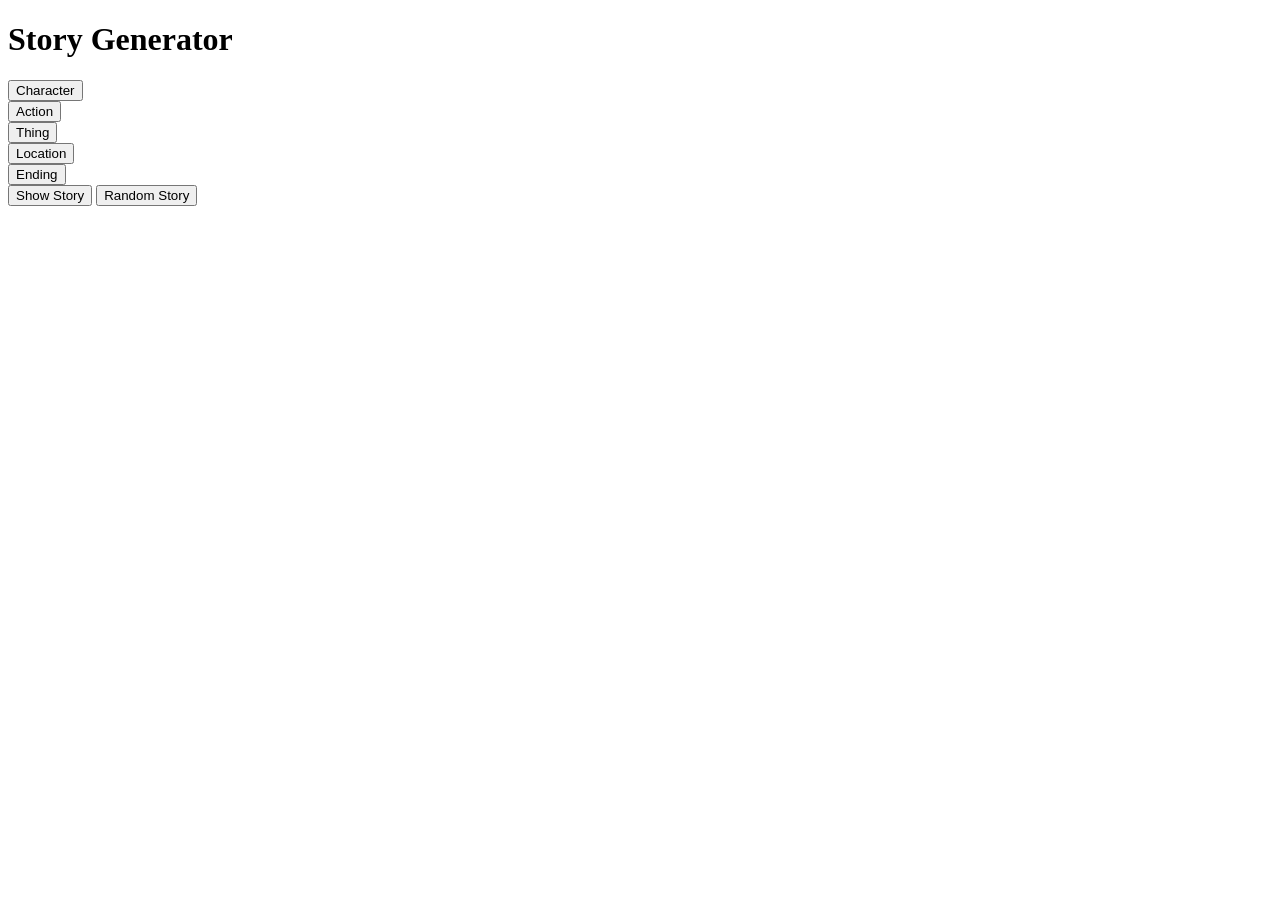
==== assignment-1/index.html @ b93c4ae2 "base html and js done." ====
<!DOCTYPE html>
<html lang="en">
    <head>
        <meta charset="UTF-8">
        <title>Story Generator</title>
        <script src="js/script.js" defer></script>
    </head>
    <body>
        <h1>Story Generator</h1>

        <!-- Button and output for choosing the character -->
        <div>
            <button id="charBtn">Character</button>
            <span id="charOut"></span>
        </div>

        <!-- Button and output for choosing the action -->
        <div>
            <button id="actionBtn">Action</button>
            <span id="actionOut"></span>
        </div>

        <!-- Button and output for choosing the thing (descriptor + noun) -->
        <div>
            <button id="thingBtn">Thing</button>
            <span id="thingOut"></span>
        </div>
        
        <!-- Button and output for choosing the location -->
        <div>
            <button id="locationBtn">Location</button>
            <span id="locationOut"></span>
        </div>

        <!-- Button and output for choosing the ending -->
        <div>
            <button id="ending">Ending</button>
            <span id="endingOut"></span>
        </div>

        <!-- Button that builds and displays the final story -->
        <button id="showStoryBtn">Show Story</button>

        <!-- Button that picks a random item from each array -->
        <button id="randomBtn">Random Story</button>
        
        <!-- Paragraph where the completed story will appear -->
        <p id="storyOutput"></p>
    </body>
</html>
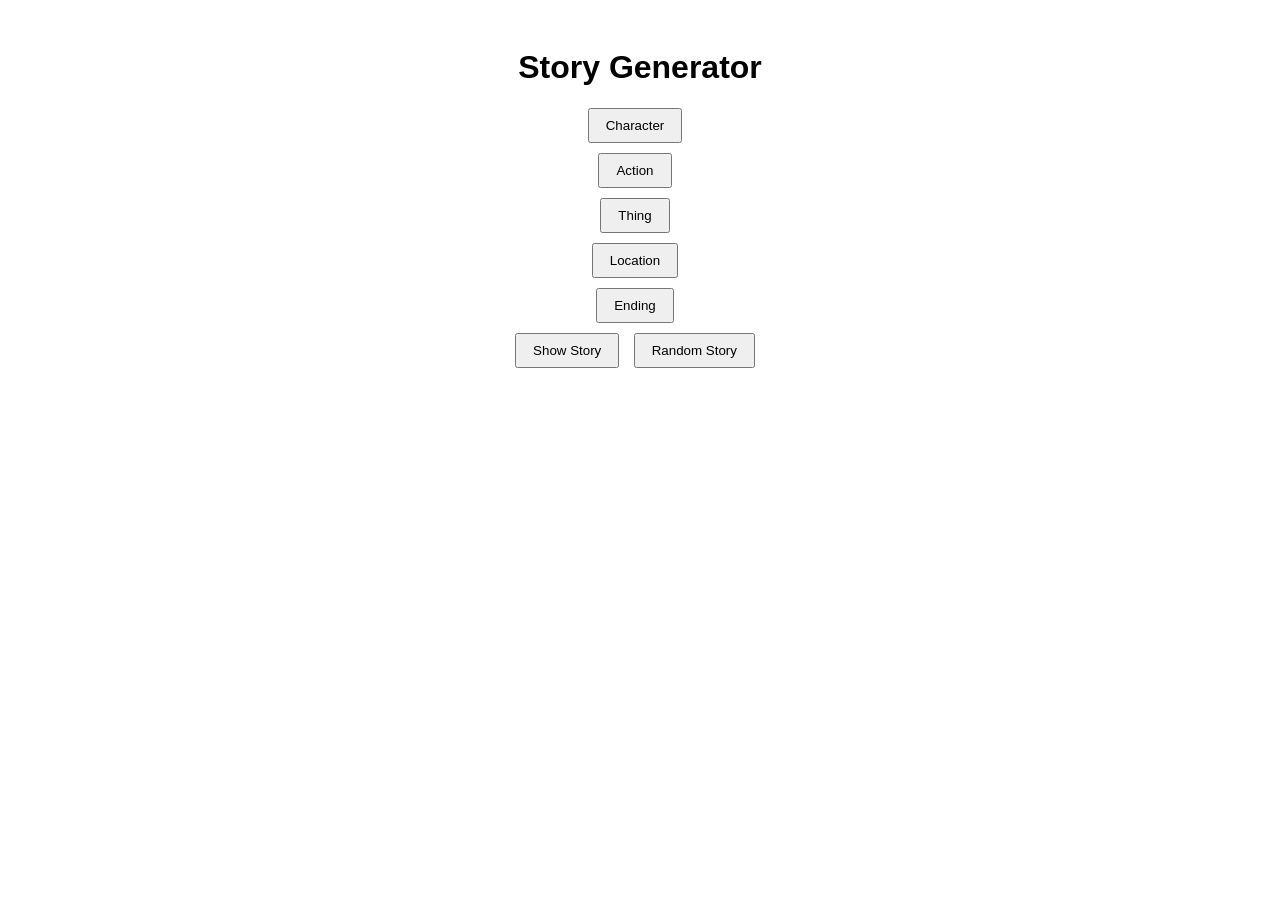
==== commit 89d85b53: "basic css added" ====
--- a/assignment-1/index.html
+++ b/assignment-1/index.html
@@ -3,6 +3,7 @@
     <head>
         <meta charset="UTF-8">
         <title>Story Generator</title>
+        <link href="css/styles.css" rel="stylesheet">
         <script src="js/script.js" defer></script>
     </head>
     <body>
@@ -34,7 +35,7 @@
 
         <!-- Button and output for choosing the ending -->
         <div>
-            <button id="ending">Ending</button>
+            <button id="endingBtn">Ending</button>
             <span id="endingOut"></span>
         </div>
 
@@ -43,7 +44,7 @@
 
         <!-- Button that picks a random item from each array -->
         <button id="randomBtn">Random Story</button>
-        
+
         <!-- Paragraph where the completed story will appear -->
         <p id="storyOutput"></p>
     </body>
--- a/assignment-1/css/styles.css
+++ b/assignment-1/css/styles.css
@@ -0,0 +1,23 @@
+@charset "utf-8";
+
+body {
+    font-family: Arial, sans-serif;
+    text-align: center;
+    padding: 20px;
+}
+
+div {
+    margin: 10px 0;
+}
+
+button {
+    padding: 8px 16px;
+    margin-right: 10px;
+    cursor: pointer;
+}
+
+#storyOutput {
+    margin-top: 20px;
+    font-size: 1.2em;
+    font-weight: bold;
+}
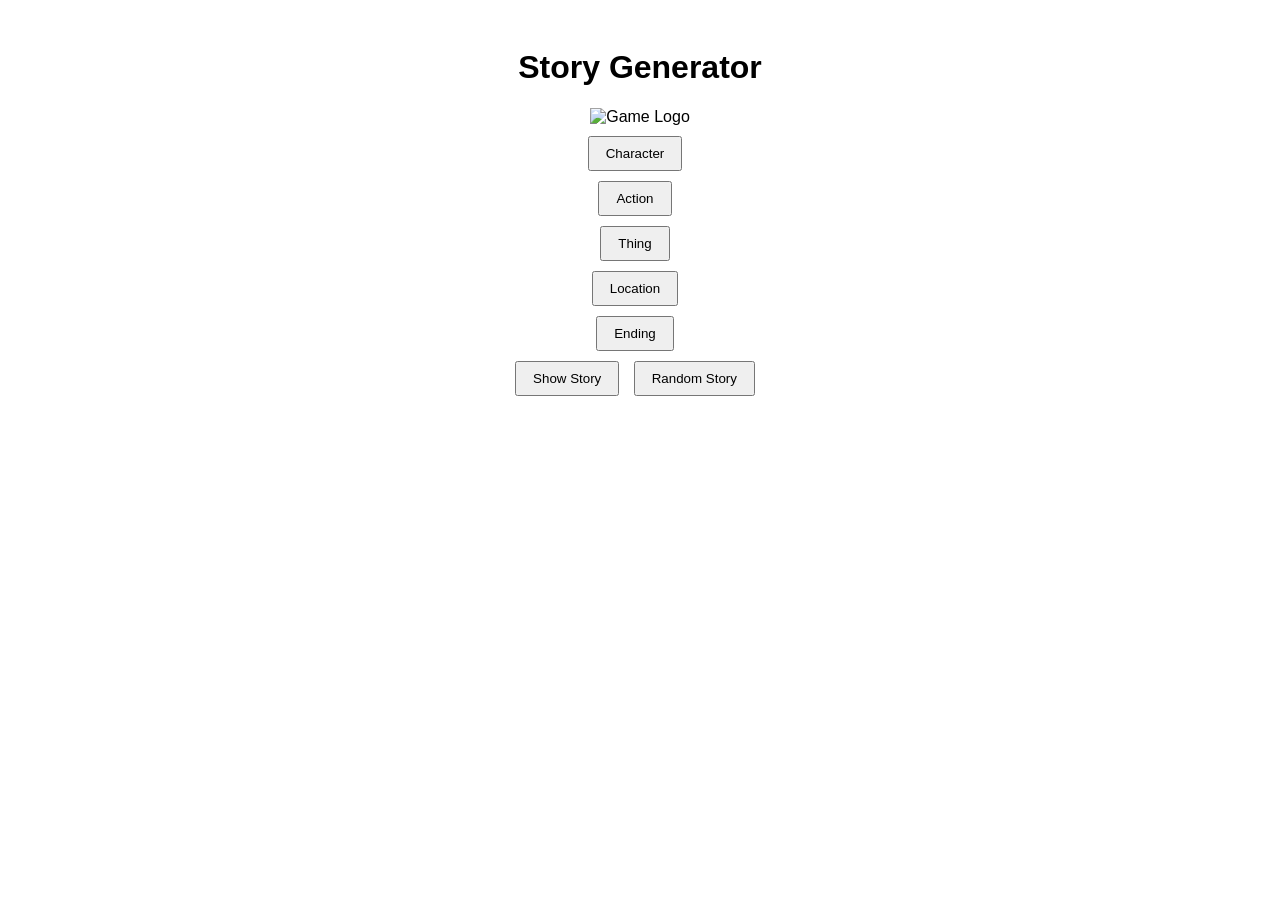
==== commit c4b82c61: "lesson 5, finished base arrays for project, added game logos to img folder" ====
--- a/assignment-1/index.html
+++ b/assignment-1/index.html
@@ -7,45 +7,53 @@
         <script src="js/script.js" defer></script>
     </head>
     <body>
-        <h1>Story Generator</h1>
 
-        <!-- Button and output for choosing the character -->
-        <div>
-            <button id="charBtn">Character</button>
-            <span id="charOut"></span>
+        <div id="backgroundWrapper">
+            <h1>Story Generator</h1>
+
+            <!-- Game Logo (reactive) -->
+             <div id="logoContainer">
+                <img id="gameLogo" src="" alt="Game Logo">
+             </div>
+            
+            <!-- Button and output for choosing the character -->
+            <div>
+                <button id="charBtn">Character</button>
+                <span id="charOut"></span>
+            </div>
+
+            <!-- Button and output for choosing the action -->
+            <div>
+                <button id="actionBtn">Action</button>
+                <span id="actionOut"></span>
+            </div>
+
+            <!-- Button and output for choosing the thing (descriptor + noun) -->
+            <div>
+                <button id="thingBtn">Thing</button>
+                <span id="thingOut"></span>
+            </div>
+            
+            <!-- Button and output for choosing the location -->
+            <div>
+                <button id="locationBtn">Location</button>
+                <span id="locationOut"></span>
+            </div>
+
+            <!-- Button and output for choosing the ending -->
+            <div>
+                <button id="endingBtn">Ending</button>
+                <span id="endingOut"></span>
+            </div>
+
+            <!-- Button that builds and displays the final story -->
+            <button id="showStoryBtn">Show Story</button>
+
+            <!-- Button that picks a random item from each array -->
+            <button id="randomBtn">Random Story</button>
+
+            <!-- Paragraph where the completed story will appear -->
+            <p id="storyOutput"></p>
         </div>
-
-        <!-- Button and output for choosing the action -->
-        <div>
-            <button id="actionBtn">Action</button>
-            <span id="actionOut"></span>
-        </div>
-
-        <!-- Button and output for choosing the thing (descriptor + noun) -->
-        <div>
-            <button id="thingBtn">Thing</button>
-            <span id="thingOut"></span>
-        </div>
-        
-        <!-- Button and output for choosing the location -->
-        <div>
-            <button id="locationBtn">Location</button>
-            <span id="locationOut"></span>
-        </div>
-
-        <!-- Button and output for choosing the ending -->
-        <div>
-            <button id="endingBtn">Ending</button>
-            <span id="endingOut"></span>
-        </div>
-
-        <!-- Button that builds and displays the final story -->
-        <button id="showStoryBtn">Show Story</button>
-
-        <!-- Button that picks a random item from each array -->
-        <button id="randomBtn">Random Story</button>
-
-        <!-- Paragraph where the completed story will appear -->
-        <p id="storyOutput"></p>
     </body>
 </html>
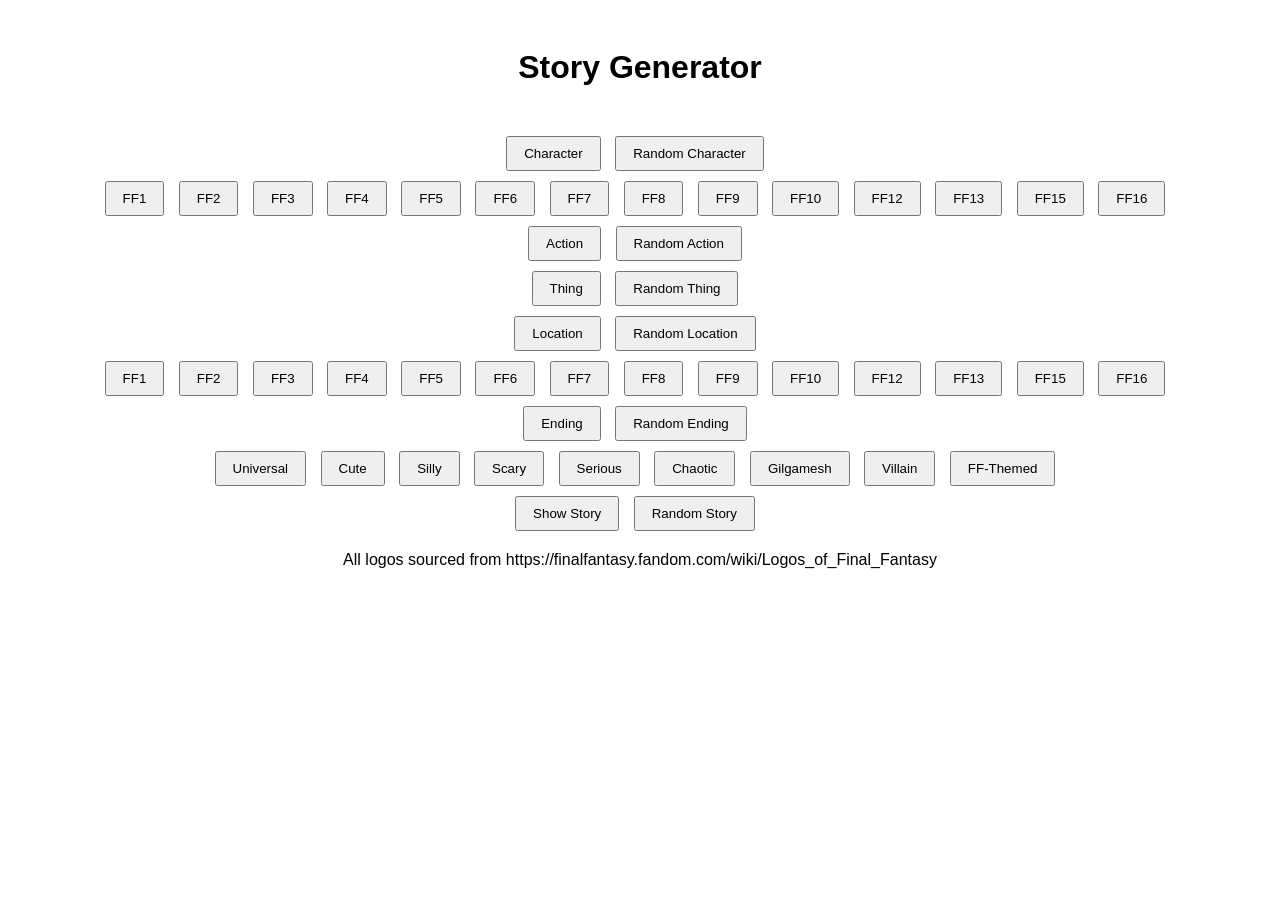
==== commit 9c4c41e2: "finished lesson 6 and did a lot of work on the assignment. created category buttons, mega arrays, us" ====
--- a/assignment-1/index.html
+++ b/assignment-1/index.html
@@ -12,38 +12,101 @@
             <h1>Story Generator</h1>
 
             <!-- Game Logo (reactive) -->
+            <!-- a default valid invisible png -->
              <div id="logoContainer">
-                <img id="gameLogo" src="" alt="Game Logo">
+                <img id="gameLogo" src="[data-uri]" alt="Game Logo">
              </div>
             
-            <!-- Button and output for choosing the character -->
-            <div>
+            <!-- Character Section -->
+            <div class="section">
                 <button id="charBtn">Character</button>
                 <span id="charOut"></span>
+
+                <button id="randomCharBtn">Random Character</button>
+            
+                <!-- Character Subsection Buttons -->
+                 <!-- learned from https://developer.mozilla.org/en-US/docs/Learn/HTML/Howto/Use_data_attributes -->
+                <div class="subButtons" id="charSubButtons">
+                    <button data-game="ff1">FF1</button>
+                    <button data-game="ff2">FF2</button>
+                    <button data-game="ff3">FF3</button>
+                    <button data-game="ff4">FF4</button>
+                    <button data-game="ff5">FF5</button>
+                    <button data-game="ff6">FF6</button>
+                    <button data-game="ff7">FF7</button>
+                    <button data-game="ff8">FF8</button>
+                    <button data-game="ff9">FF9</button>
+                    <button data-game="ff10">FF10</button>
+                    <button data-game="ff12">FF12</button>
+                    <button data-game="ff13">FF13</button>
+                    <button data-game="ff15">FF15</button>
+                    <button data-game="ff16">FF16</button>
+                </div>
             </div>
 
-            <!-- Button and output for choosing the action -->
-            <div>
+            <!-- Action Section -->
+            <div class="section">
                 <button id="actionBtn">Action</button>
                 <span id="actionOut"></span>
+
+                <button id="randomActionBtn">Random Action</button>
             </div>
 
-            <!-- Button and output for choosing the thing (descriptor + noun) -->
-            <div>
+            
+
+            <!-- Thing Section -->
+            <div class="section">
                 <button id="thingBtn">Thing</button>
                 <span id="thingOut"></span>
+
+                <button id="randomThingBtn">Random Thing</button>
             </div>
             
-            <!-- Button and output for choosing the location -->
-            <div>
+            <!-- Location Section -->
+            <div class="section">
                 <button id="locationBtn">Location</button>
                 <span id="locationOut"></span>
+
+                <button id="randomLocationBtn">Random Location</button>
+
+                <!-- Location Subsection Buttons -->
+                <div class="subButtons" id="locationSubButtons">
+                    <button data-game="ff1">FF1</button>
+                    <button data-game="ff2">FF2</button>
+                    <button data-game="ff3">FF3</button>
+                    <button data-game="ff4">FF4</button>
+                    <button data-game="ff5">FF5</button>
+                    <button data-game="ff6">FF6</button>
+                    <button data-game="ff7">FF7</button>
+                    <button data-game="ff8">FF8</button>
+                    <button data-game="ff9">FF9</button>
+                    <button data-game="ff10">FF10</button>
+                    <button data-game="ff12">FF12</button>
+                    <button data-game="ff13">FF13</button>
+                    <button data-game="ff15">FF15</button>
+                    <button data-game="ff16">FF16</button>
+                </div>
             </div>
 
-            <!-- Button and output for choosing the ending -->
-            <div>
+            <!-- Ending Section -->
+            <div class="section">
                 <button id="endingBtn">Ending</button>
                 <span id="endingOut"></span>
+
+                <button id="randomEndingBtn">Random Ending</button>
+
+                <!-- Ending Subsection Buttons -->
+                <div class="subButtons" id="endingSubButtons">
+                    <button data-game="universal">Universal</button>
+                    <button data-game="cute">Cute</button>
+                    <button data-game="silly">Silly</button>
+                    <button data-game="scary">Scary</button>
+                    <button data-game="serious">Serious</button>
+                    <button data-game="chaotic">Chaotic</button>
+                    <button data-game="gilgamesh">Gilgamesh</button>
+                    <button data-game="villain">Villain</button>
+                    <button data-game="ffthemed">FF-Themed</button>
+                </div>
             </div>
 
             <!-- Button that builds and displays the final story -->
@@ -55,5 +118,6 @@
             <!-- Paragraph where the completed story will appear -->
             <p id="storyOutput"></p>
         </div>
+        <p>All logos sourced from <a>https://finalfantasy.fandom.com/wiki/Logos_of_Final_Fantasy</a></p>
     </body>
 </html>
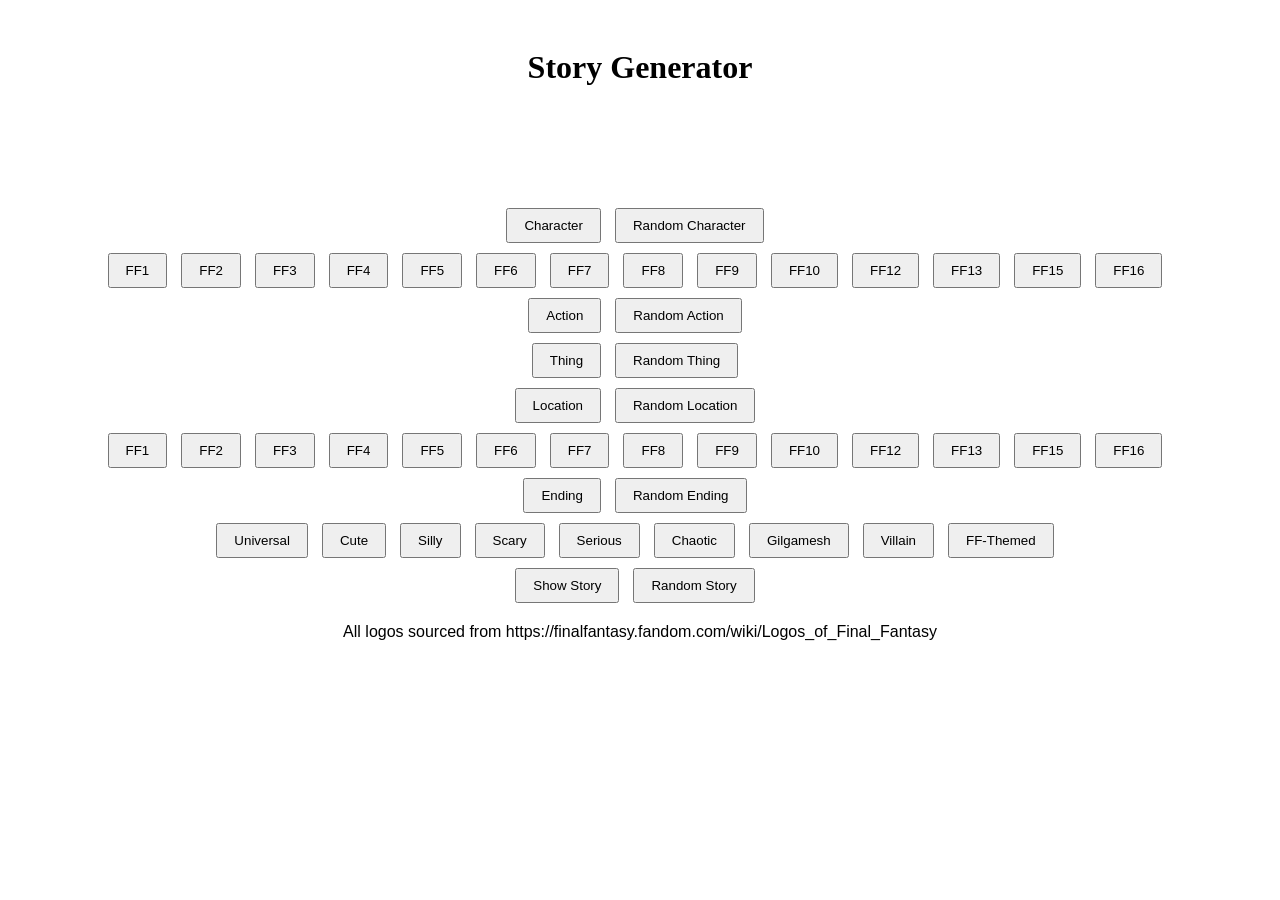
==== commit 3d84a849: "text outline so it appears on all colours. responsive logos and background colours for character and" ====
--- a/assignment-1/index.html
+++ b/assignment-1/index.html
@@ -8,7 +8,7 @@
     </head>
     <body>
 
-        <div id="backgroundWrapper">
+        <div id="backgroundWrapper" class="fftext">
             <h1>Story Generator</h1>
 
             <!-- Game Logo (reactive) -->
--- a/assignment-1/css/styles.css
+++ b/assignment-1/css/styles.css
@@ -4,6 +4,9 @@
     font-family: Arial, sans-serif;
     text-align: center;
     padding: 20px;
+    background-size: cover;
+    background-attachment: fixed;
+    background-repeat: no-repeat;
 }
 
 div {
@@ -20,4 +23,22 @@
     margin-top: 20px;
     font-size: 1.2em;
     font-weight: bold;
+}
+
+#gameLogo {
+    width: 160px;
+    height: 90px;
+    object-fit: contain;
+    display: block;
+}
+
+.fftext {
+    color: black;
+    font-family: 'Cinzel', serif;
+    text-shadow:
+        -1px -1px 0 #fff,
+         1px -1px 0 #fff,
+        -1px  1px 0 #fff,
+         1px  1px 0 #fff,
+         0px  0px 1px #fff;
 }
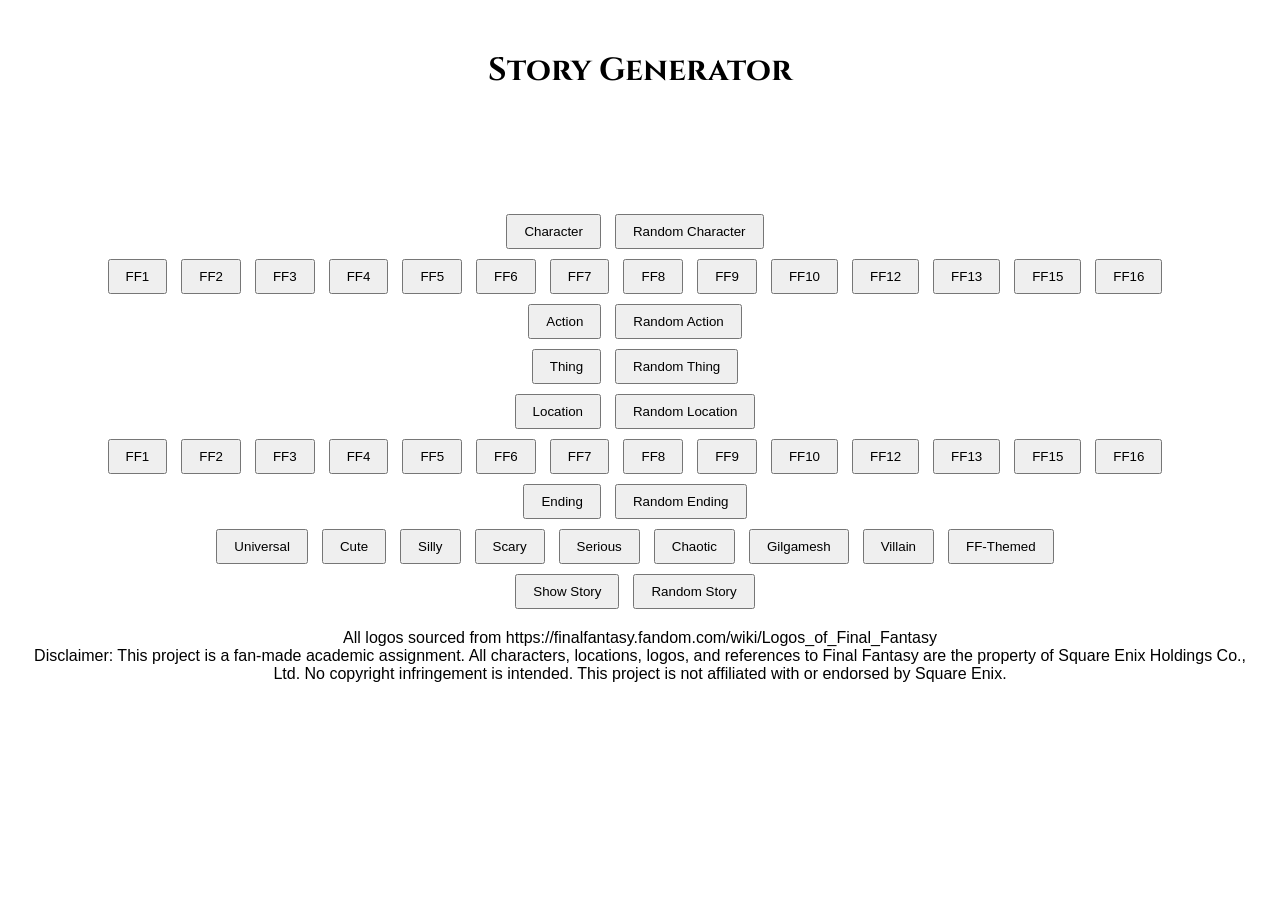
==== commit f5b4430e: "imported font, added text to speech functionality for each button" ====
--- a/assignment-1/index.html
+++ b/assignment-1/index.html
@@ -118,6 +118,11 @@
             <!-- Paragraph where the completed story will appear -->
             <p id="storyOutput"></p>
         </div>
-        <p>All logos sourced from <a>https://finalfantasy.fandom.com/wiki/Logos_of_Final_Fantasy</a></p>
+        <p>All logos sourced from <a>https://finalfantasy.fandom.com/wiki/Logos_of_Final_Fantasy</a><br>
+        Disclaimer:  
+This project is a fan‑made academic assignment.
+All characters, locations, logos, and references to Final Fantasy are the property of Square Enix Holdings Co., Ltd.
+No copyright infringement is intended.
+This project is not affiliated with or endorsed by Square Enix.</p>
     </body>
 </html>
--- a/assignment-1/css/styles.css
+++ b/assignment-1/css/styles.css
@@ -1,5 +1,5 @@
 @charset "utf-8";
-
+@import url('https://fonts.googleapis.com/css2?family=Cinzel:wght@400;700&display=swap');
 body {
     font-family: Arial, sans-serif;
     text-align: center;
@@ -32,6 +32,7 @@
     display: block;
 }
 
+/* black text with white outline */
 .fftext {
     color: black;
     font-family: 'Cinzel', serif;
@@ -41,4 +42,6 @@
         -1px  1px 0 #fff,
          1px  1px 0 #fff,
          0px  0px 1px #fff;
-}+}
+
+/* card container */
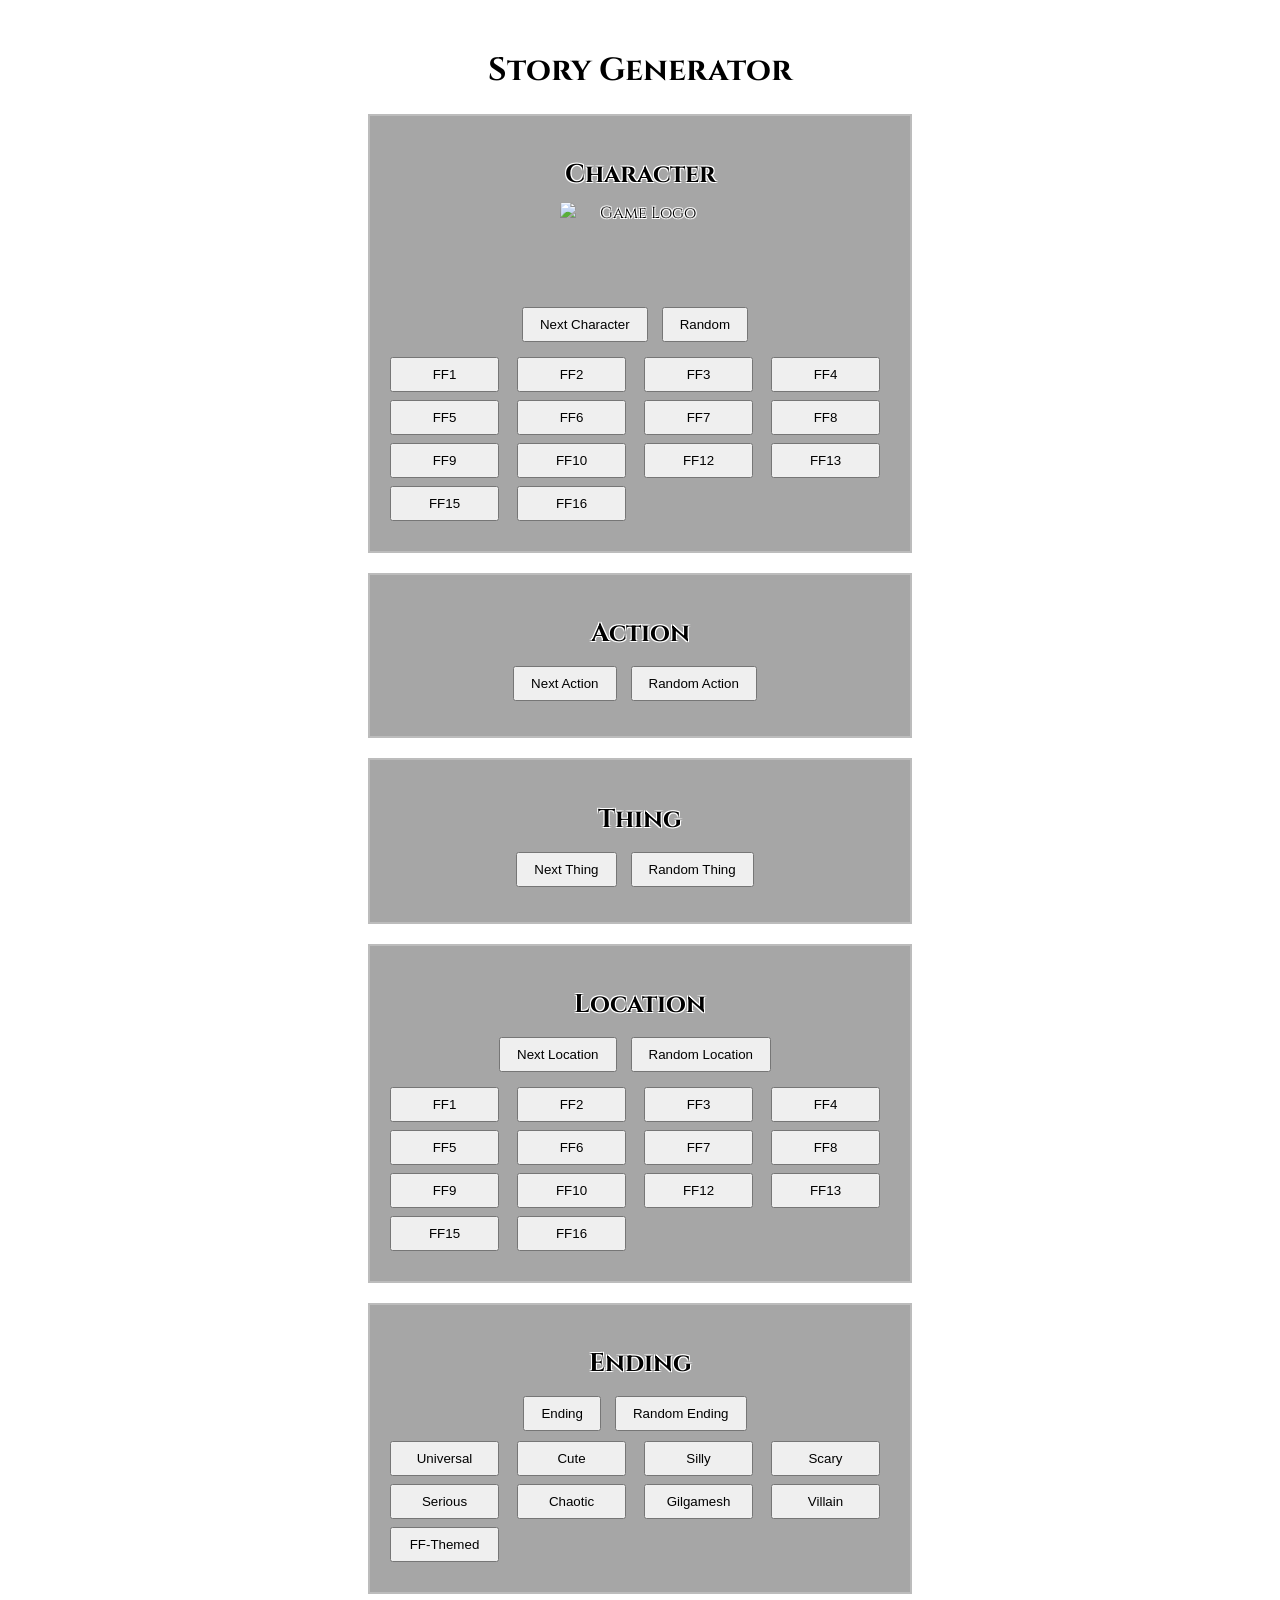
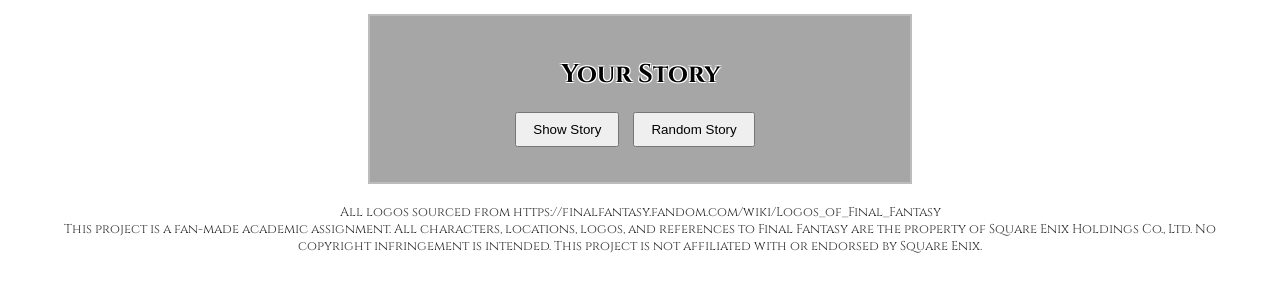
==== commit fdc8a02c: "changed the layout to individual card sections, had logo show up inside character card. all buttons " ====
--- a/assignment-1/index.html
+++ b/assignment-1/index.html
@@ -13,17 +13,20 @@
 
             <!-- Game Logo (reactive) -->
             <!-- a default valid invisible png -->
-             <div id="logoContainer">
-                <img id="gameLogo" src="[data-uri]" alt="Game Logo">
-             </div>
+
             
-            <!-- Character Section -->
-            <div class="section">
-                <button id="charBtn">Character</button>
-                <span id="charOut"></span>
+            <!-- Character card -->
+            <div class="card fftext">
+                <h2>Character</h2>
+                <div class="logoInCard">
+                    <img id="gameLogo" alt="Game Logo">
+                </div>
+                <span id="charOut" class="output"></span>
 
-                <button id="randomCharBtn">Random Character</button>
-            
+                <div class="mainRow">
+                    <button id="charBtn">Next Character</button>
+                    <button id="randomCharBtn">Random</button>
+                </div>
                 <!-- Character Subsection Buttons -->
                  <!-- learned from https://developer.mozilla.org/en-US/docs/Learn/HTML/Howto/Use_data_attributes -->
                 <div class="subButtons" id="charSubButtons">
@@ -44,30 +47,37 @@
                 </div>
             </div>
 
-            <!-- Action Section -->
-            <div class="section">
-                <button id="actionBtn">Action</button>
-                <span id="actionOut"></span>
+            <!-- Action Card -->
+            <div class="card fftext">
+                <h2>Action</h2>
+                <span id="actionOut" class="output"></span>
 
-                <button id="randomActionBtn">Random Action</button>
+                <div class="mainRow">
+                    <button id="actionBtn">Next Action</button>
+                    <button id="randomActionBtn">Random Action</button>
+                </div>
             </div>
 
             
 
-            <!-- Thing Section -->
-            <div class="section">
-                <button id="thingBtn">Thing</button>
-                <span id="thingOut"></span>
-
-                <button id="randomThingBtn">Random Thing</button>
+            <!-- Thing Card -->
+            <div class="card fftext">
+                <h2>Thing</h2>
+                <span id="thingOut" class="output"></span>
+                <div class="mainRow">
+                    <button id="thingBtn">Next Thing</button>
+                    <button id="randomThingBtn">Random Thing</button>
+                </div>
             </div>
             
-            <!-- Location Section -->
-            <div class="section">
-                <button id="locationBtn">Location</button>
-                <span id="locationOut"></span>
-
-                <button id="randomLocationBtn">Random Location</button>
+            <!-- Location Card -->
+            <div class="card fftext">
+                <h2>Location</h2>
+                <span id="locationOut" class="output"></span>
+                <div class="mainRow">
+                    <button id="locationBtn">Next Location</button>
+                    <button id="randomLocationBtn">Random Location</button>
+                </div>
 
                 <!-- Location Subsection Buttons -->
                 <div class="subButtons" id="locationSubButtons">
@@ -88,12 +98,15 @@
                 </div>
             </div>
 
-            <!-- Ending Section -->
-            <div class="section">
-                <button id="endingBtn">Ending</button>
-                <span id="endingOut"></span>
-
-                <button id="randomEndingBtn">Random Ending</button>
+            <!-- Ending Card -->
+            <div class="card fftext">
+                <h2>Ending</h2>
+                <span id="endingOut" class="output"></span>
+                
+                <div>
+                    <button id="endingBtn">Ending</button>
+                    <button id="randomEndingBtn">Random Ending</button>
+                </div>
 
                 <!-- Ending Subsection Buttons -->
                 <div class="subButtons" id="endingSubButtons">
@@ -108,21 +121,23 @@
                     <button data-game="ffthemed">FF-Themed</button>
                 </div>
             </div>
-
+            
             <!-- Button that builds and displays the final story -->
-            <button id="showStoryBtn">Show Story</button>
-
-            <!-- Button that picks a random item from each array -->
-            <button id="randomBtn">Random Story</button>
-
-            <!-- Paragraph where the completed story will appear -->
-            <p id="storyOutput"></p>
+            <div class="card fftext">
+                <h2>Your Story</h2>
+                <p id="storyOutput" class="output"></p>
+            
+                <div class="mainRow">
+                    <button id="showStoryBtn">Show Story</button>
+                    <button id="randomBtn">Random Story</button>
+                </div>
+            </div>
         </div>
-        <p>All logos sourced from <a>https://finalfantasy.fandom.com/wiki/Logos_of_Final_Fantasy</a><br>
-        Disclaimer:  
-This project is a fan‑made academic assignment.
-All characters, locations, logos, and references to Final Fantasy are the property of Square Enix Holdings Co., Ltd.
-No copyright infringement is intended.
-This project is not affiliated with or endorsed by Square Enix.</p>
+        <p class="fftext" style="font-size:0.8em; opacity:0.8;">
+            All logos sourced from <a>https://finalfantasy.fandom.com/wiki/Logos_of_Final_Fantasy</a><br>
+            This project is a fan-made academic assignment. All characters, locations, logos, and references to 
+            Final Fantasy are the property of Square Enix Holdings Co., Ltd. No copyright 
+            infringement is intended. This project is not affiliated with or endorsed by Square Enix.
+        </p>
     </body>
 </html>
--- a/assignment-1/css/styles.css
+++ b/assignment-1/css/styles.css
@@ -44,4 +44,44 @@
          0px  0px 1px #fff;
 }
 
-/* card container */+/* Card container */
+.card {
+    background: rgba(0,0,0,0.35);
+    padding: 20px;
+    margin: 20px auto;
+    max-width: 500px;
+    backdrop-filter: blur(6px);
+    border: 2px solid rgba(255,255,255,0.25);
+}
+
+/* Card title */
+.card h2 {
+    margin-bottom: 10px;
+    font-size: 1.6em;
+}
+
+/* Output text */
+.card .output {
+    display: block;
+    margin: 10px 0 15px;
+    font-size: 1.3em;
+}
+
+/* Main + random buttons */
+.card .mainRow {
+    margin-bottom: 15px;
+}
+
+/* Sub-button grid */
+.subButtons {
+    display: grid;
+    grid-template-columns: repeat(auto-fill, minmax(110px, 1fr));
+    gap: 8px;
+    margin-top: 10px
+}
+
+.logoInCard img {
+    width: 120px;
+    display: block;
+    margin: 0 auto 10px;
+}
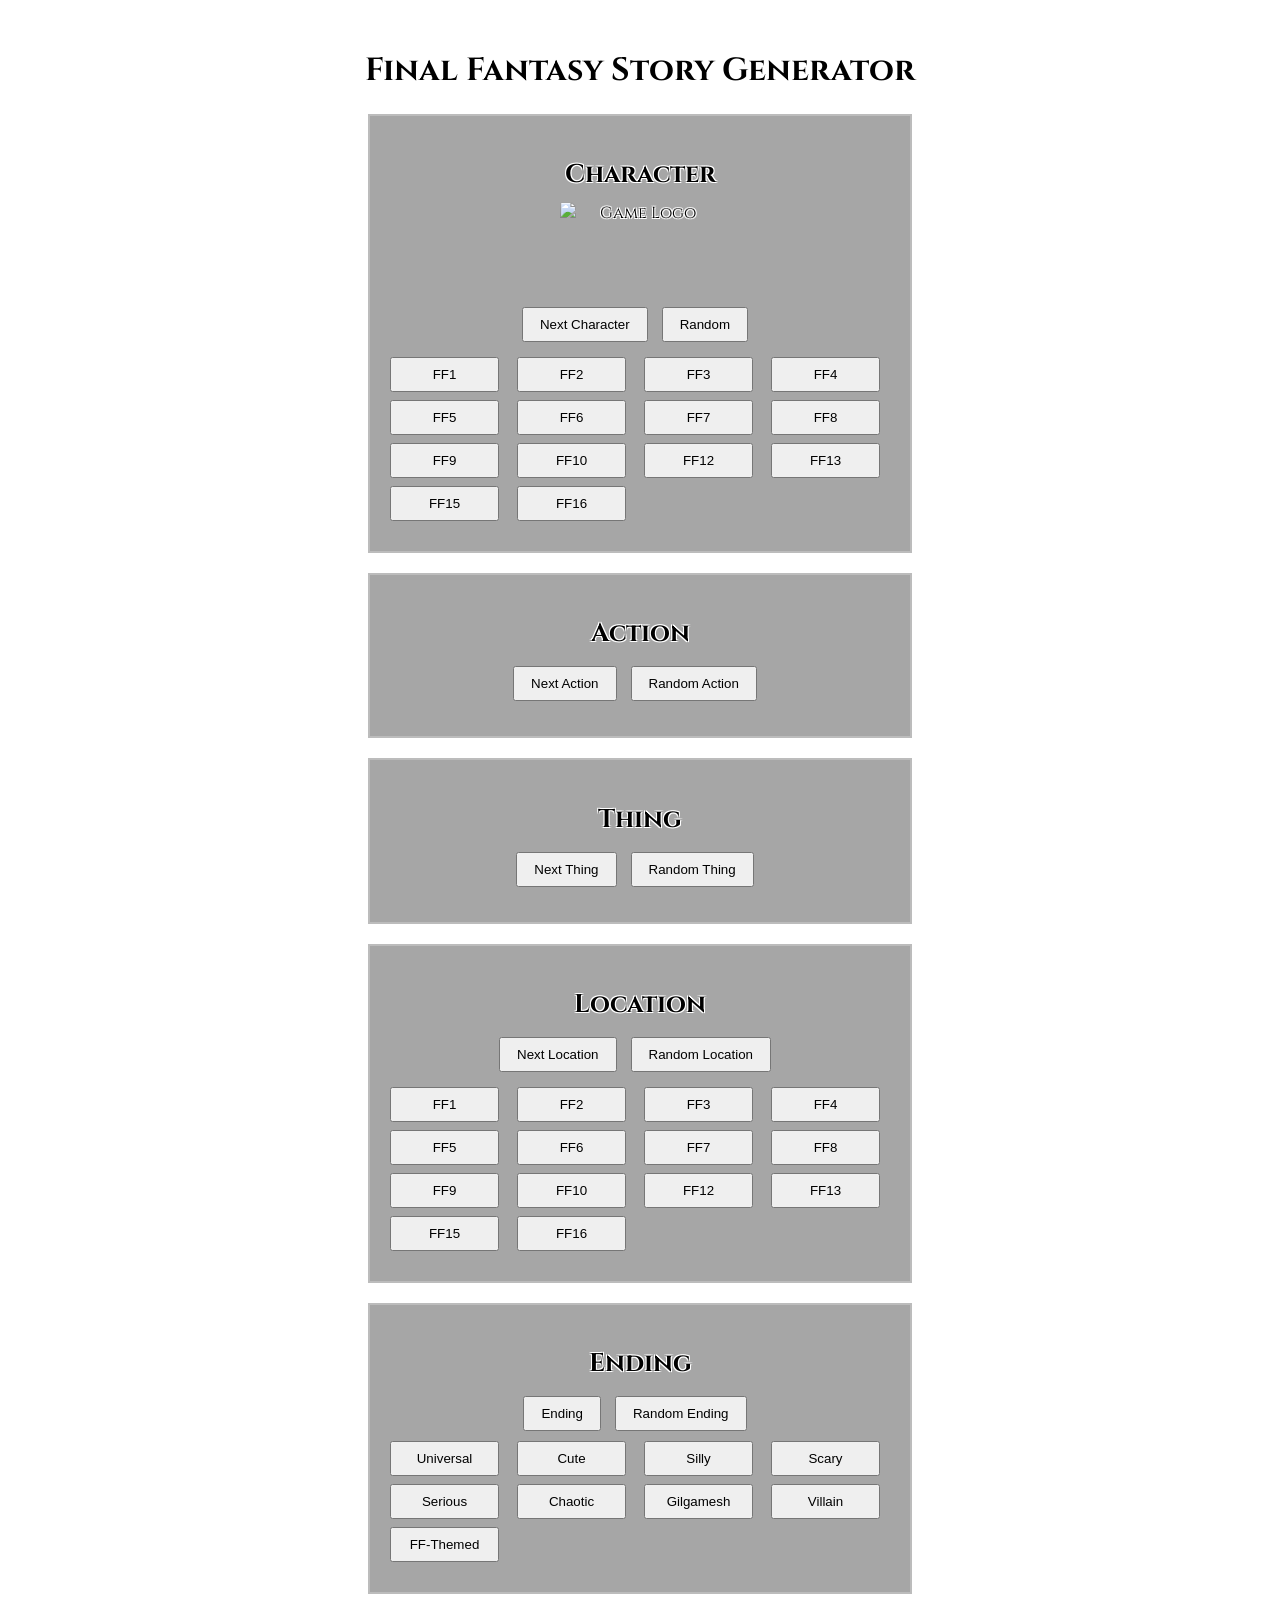
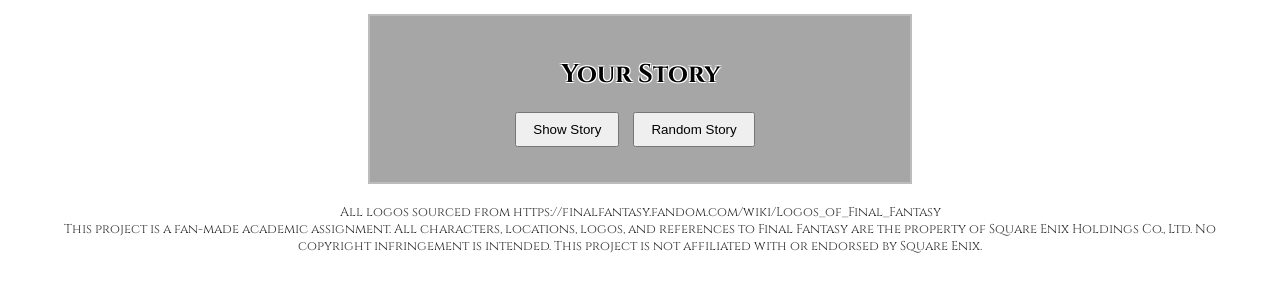
==== commit b906e8ae: "proper comments and page title" ====
--- a/assignment-1/index.html
+++ b/assignment-1/index.html
@@ -9,7 +9,7 @@
     <body>
 
         <div id="backgroundWrapper" class="fftext">
-            <h1>Story Generator</h1>
+            <h1>Final Fantasy Story Generator</h1>
 
             <!-- Game Logo (reactive) -->
             <!-- a default valid invisible png -->
